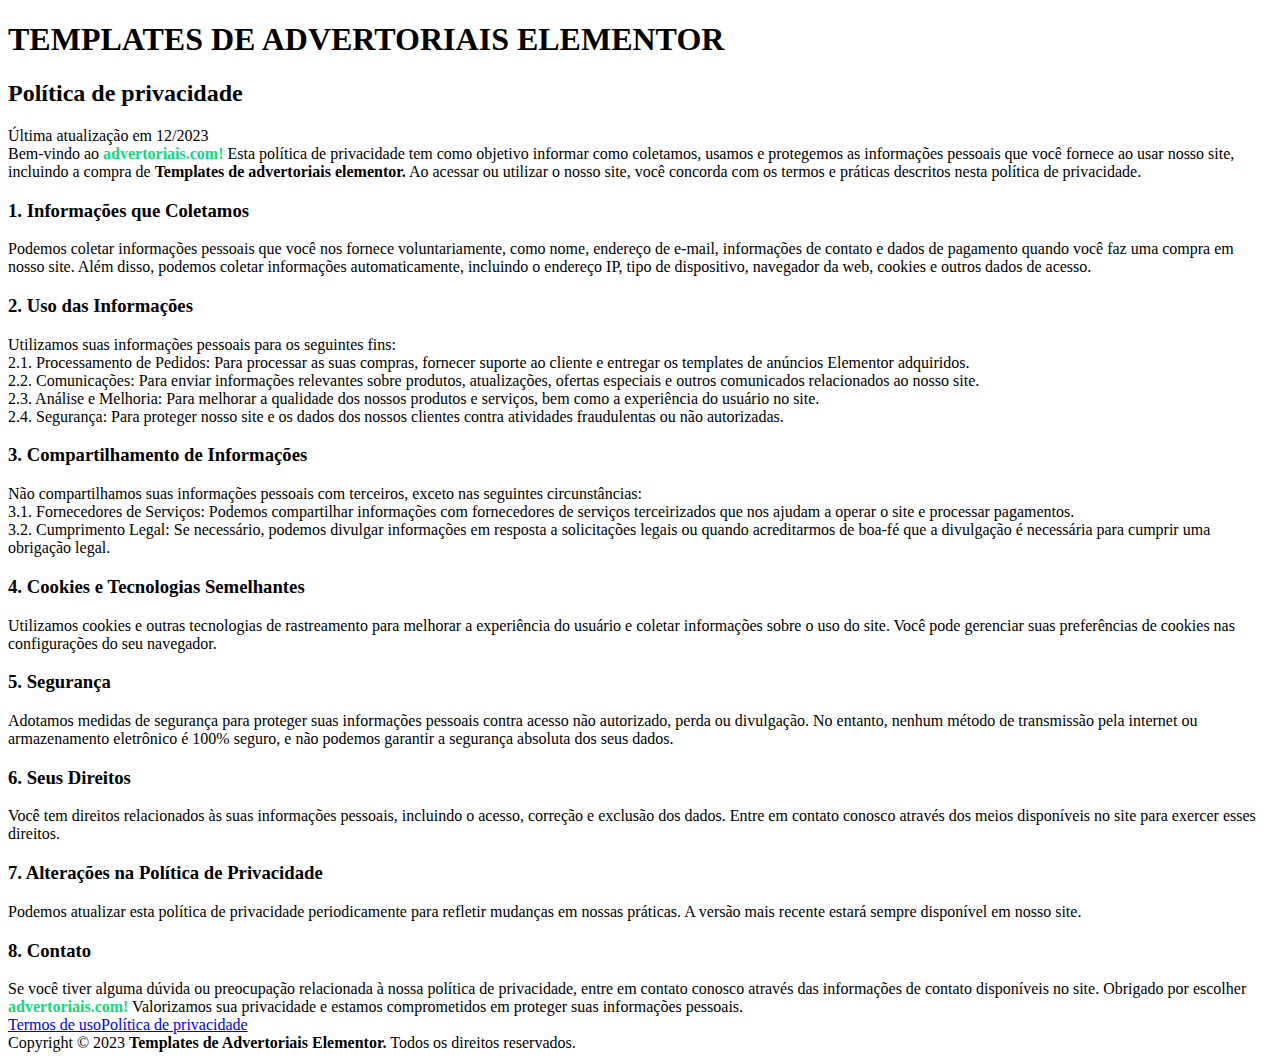
==== politica-de-privacidade/index.html @ 4e5a2713 "Add files via upload" ====
<!DOCTYPE html><html lang="pt-br"><head><meta charset="UTF-8"><meta name="viewport" content="width=device-width, initial-scale=1.0"><title>Política de privacidade - Templates de Advertoriais Elementor</title><link rel="stylesheet" href="/css/style-min.css" class="css"><link rel="preconnect" href="https://fonts.googleapis.com"><link rel="preconnect" href="https://fonts.gstatic.com" crossorigin><link href="https://fonts.googleapis.com/css2?family=Lato:wght@400;700;900&family=Montserrat:wght@400;700&family=Oswald:wght@400;700&display=swap" rel="stylesheet"><meta name="viewport" content="width=device-width, initial-scale=1"></head><body><header><section class="top-bar"><h1 class="top-bar-title" id="title-termos-politica">TEMPLATES DE ADVERTORIAIS ELEMENTOR</h1></section><section class="container" loading="lazy"><h2 class="headline">Política de privacidade</h2></section></header><section class="container container-termos-politica" loading="lazy"><section class="conteudo conteudo-termos-politica"><div class="resposta" style="padding: 0px;">Última atualização em 12/2023</div><div class="resposta resposta-termos-politica">Bem-vindo ao <a href="/" style="text-decoration: none; color: #0FDA7F;"><strong>advertoriais.com!</a></strong> Esta política de privacidade tem como objetivo informar como coletamos, usamos e protegemos as informações pessoais que você fornece ao usar nosso site, incluindo a compra de <strong>Templates de advertoriais elementor.</strong> Ao acessar ou utilizar o nosso site, você concorda com os termos e práticas descritos nesta política de privacidade.</div><h3 class="pergunta pergunta-termos-politica">1. Informações que Coletamos</h3><div class="resposta resposta-termos-politica">Podemos coletar informações pessoais que você nos fornece voluntariamente, como nome, endereço de e-mail, informações de contato e dados de pagamento quando você faz uma compra em nosso site. Além disso, podemos coletar informações automaticamente, incluindo o endereço IP, tipo de dispositivo, navegador da web, cookies e outros dados de acesso.</div><h3 class="pergunta pergunta-termos-politica">2. Uso das Informações</h3><div class="resposta resposta-termos-politica">Utilizamos suas informações pessoais para os seguintes fins:<br />2.1. Processamento de Pedidos: Para processar as suas compras, fornecer suporte ao cliente e entregar os templates de anúncios Elementor adquiridos.<br />2.2. Comunicações: Para enviar informações relevantes sobre produtos, atualizações, ofertas especiais e outros comunicados relacionados ao nosso site.<br />2.3. Análise e Melhoria: Para melhorar a qualidade dos nossos produtos e serviços, bem como a experiência do usuário no site.<br />2.4. Segurança: Para proteger nosso site e os dados dos nossos clientes contra atividades fraudulentas ou não autorizadas.</div><h3 class="pergunta pergunta-termos-politica">3. Compartilhamento de Informações</h3><div class="resposta resposta-termos-politica">Não compartilhamos suas informações pessoais com terceiros, exceto nas seguintes circunstâncias:<br />3.1. Fornecedores de Serviços: Podemos compartilhar informações com fornecedores de serviços terceirizados que nos ajudam a operar o site e processar pagamentos.<br />3.2. Cumprimento Legal: Se necessário, podemos divulgar informações em resposta a solicitações legais ou quando acreditarmos de boa-fé que a divulgação é necessária para cumprir uma obrigação legal.</div><h3 class="pergunta pergunta-termos-politica">4. Cookies e Tecnologias Semelhantes</h3><div class="resposta resposta-termos-politica">Utilizamos cookies e outras tecnologias de rastreamento para melhorar a experiência do usuário e coletar informações sobre o uso do site. Você pode gerenciar suas preferências de cookies nas configurações do seu navegador.</div><h3 class="pergunta pergunta-termos-politica">5. Segurança</h3><div class="resposta resposta-termos-politica">Adotamos medidas de segurança para proteger suas informações pessoais contra acesso não autorizado, perda ou divulgação. No entanto, nenhum método de transmissão pela internet ou armazenamento eletrônico é 100% seguro, e não podemos garantir a segurança absoluta dos seus dados.</div><h3 class="pergunta pergunta-termos-politica">6. Seus Direitos</h3><div class="resposta resposta-termos-politica">Você tem direitos relacionados às suas informações pessoais, incluindo o acesso, correção e exclusão dos dados. Entre em contato conosco através dos meios disponíveis no site para exercer esses direitos.</div><h3 class="pergunta pergunta-termos-politica">7. Alterações na Política de Privacidade</h3><div class="resposta resposta-termos-politica">Podemos atualizar esta política de privacidade periodicamente para refletir mudanças em nossas práticas. A versão mais recente estará sempre disponível em nosso site.</div><h3 class="pergunta pergunta-termos-politica">8. Contato</h3><div class="resposta resposta-termos-politica">Se você tiver alguma dúvida ou preocupação relacionada à nossa política de privacidade, entre em contato conosco através das informações de contato disponíveis no site. Obrigado por escolher <a href="/" style="text-decoration: none; color:#0FDA7F;"><strong>advertoriais.com!</a></strong> Valorizamos sua privacidade e estamos comprometidos em proteger suas informações pessoais.</div></section></section></section><footer class="container rodape" loading="lazy"><nav class="rodape-menu"><a href="/termos-de-uso" class="rodape-item-menu">Termos de uso</a><a href="/politica-de-privacidade" class="rodape-item-menu">Política de privacidade</a></nav><section class="direitos">Copyright &copy; 2023 <strong>Templates de Advertoriais Elementor.</strong> Todos os direitos reservados.</section></footer></body></html>
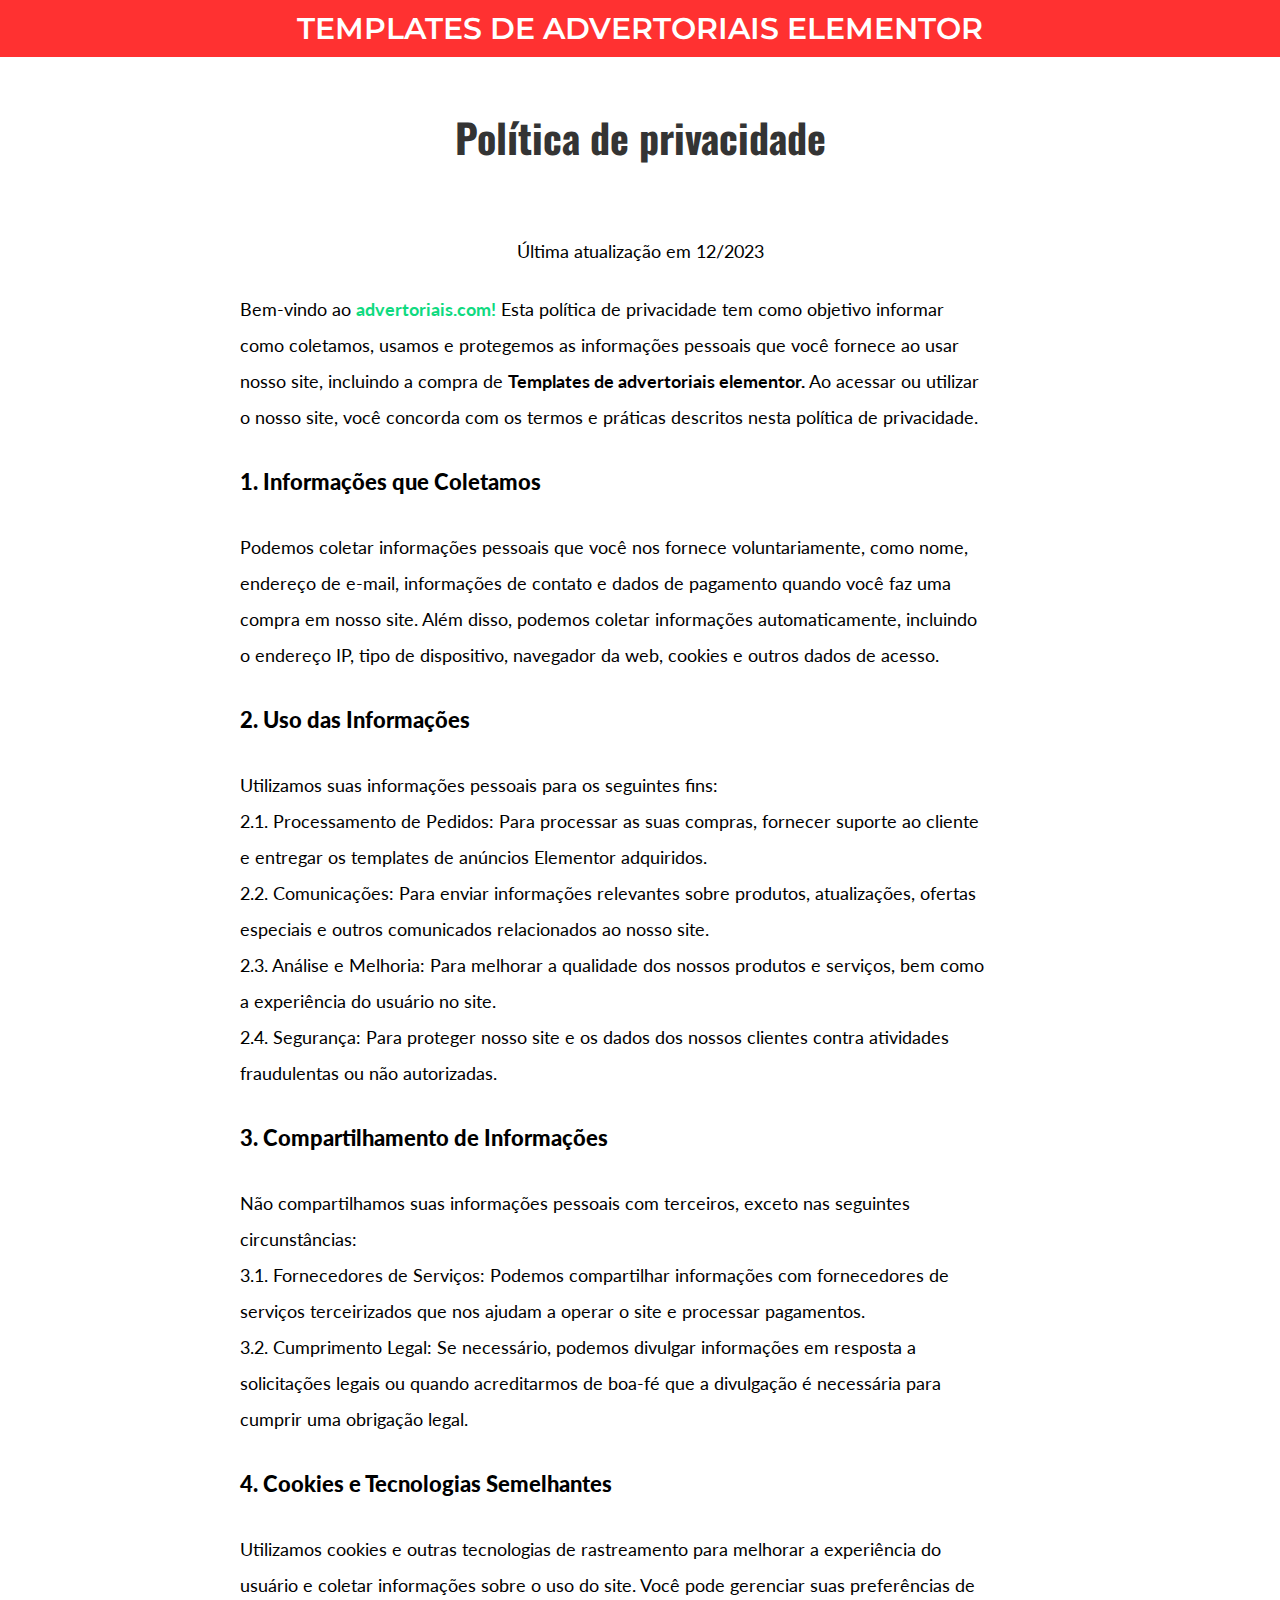
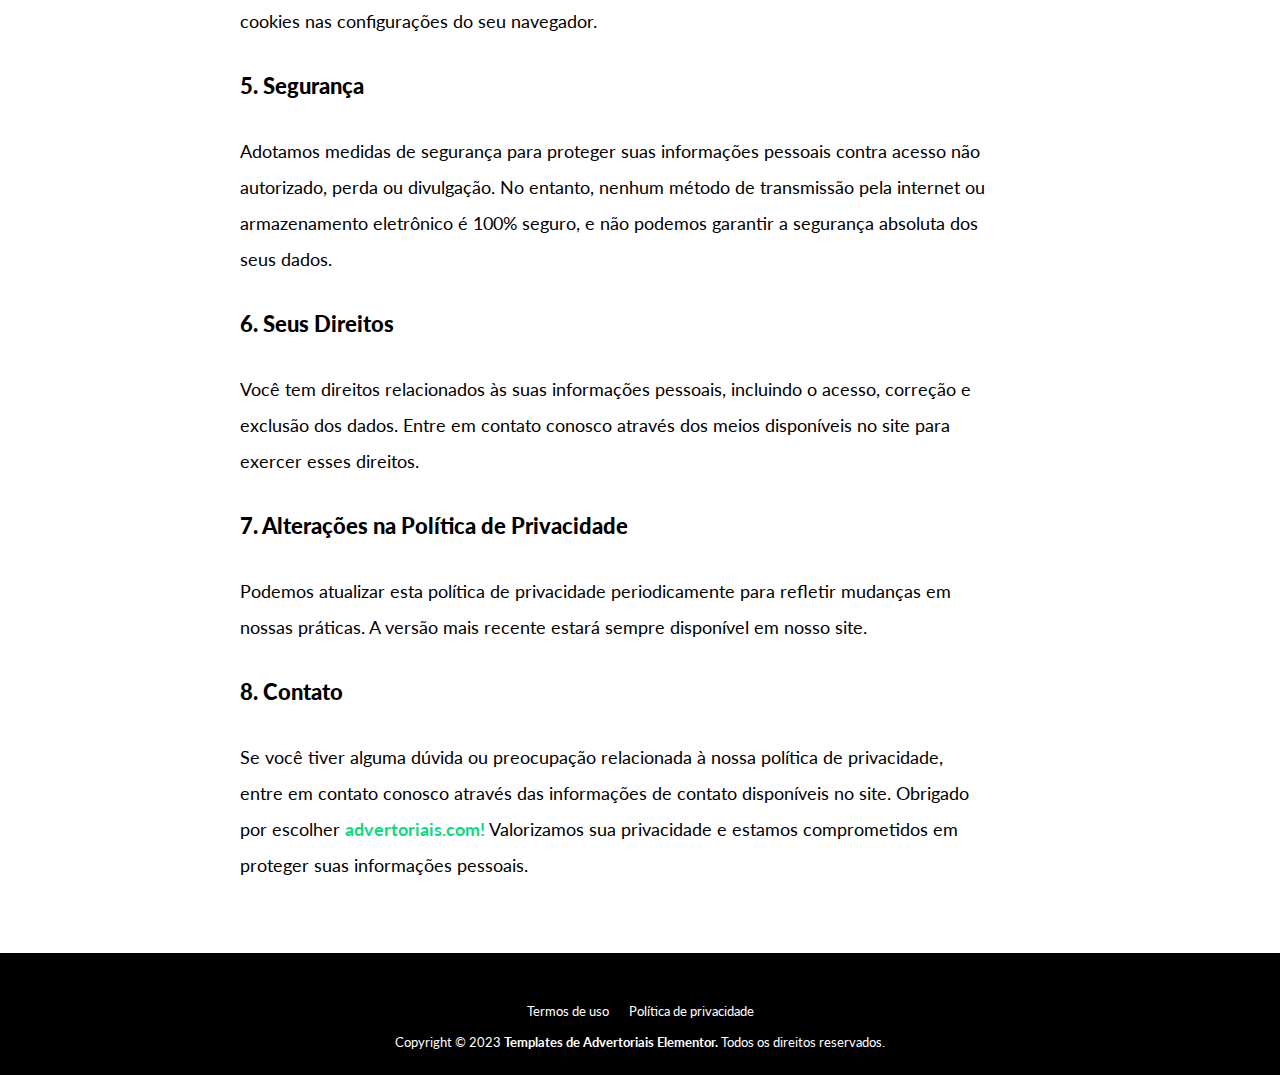
==== commit 0cd16d5a: "Correção do caminho do arquivo CSS" ====
--- a/politica-de-privacidade/index.html
+++ b/politica-de-privacidade/index.html
@@ -1 +1 @@
-<!DOCTYPE html><html lang="pt-br"><head><meta charset="UTF-8"><meta name="viewport" content="width=device-width, initial-scale=1.0"><title>Política de privacidade - Templates de Advertoriais Elementor</title><link rel="stylesheet" href="/css/style-min.css" class="css"><link rel="preconnect" href="https://fonts.googleapis.com"><link rel="preconnect" href="https://fonts.gstatic.com" crossorigin><link href="https://fonts.googleapis.com/css2?family=Lato:wght@400;700;900&family=Montserrat:wght@400;700&family=Oswald:wght@400;700&display=swap" rel="stylesheet"><meta name="viewport" content="width=device-width, initial-scale=1"></head><body><header><section class="top-bar"><h1 class="top-bar-title" id="title-termos-politica">TEMPLATES DE ADVERTORIAIS ELEMENTOR</h1></section><section class="container" loading="lazy"><h2 class="headline">Política de privacidade</h2></section></header><section class="container container-termos-politica" loading="lazy"><section class="conteudo conteudo-termos-politica"><div class="resposta" style="padding: 0px;">Última atualização em 12/2023</div><div class="resposta resposta-termos-politica">Bem-vindo ao <a href="/" style="text-decoration: none; color: #0FDA7F;"><strong>advertoriais.com!</a></strong> Esta política de privacidade tem como objetivo informar como coletamos, usamos e protegemos as informações pessoais que você fornece ao usar nosso site, incluindo a compra de <strong>Templates de advertoriais elementor.</strong> Ao acessar ou utilizar o nosso site, você concorda com os termos e práticas descritos nesta política de privacidade.</div><h3 class="pergunta pergunta-termos-politica">1. Informações que Coletamos</h3><div class="resposta resposta-termos-politica">Podemos coletar informações pessoais que você nos fornece voluntariamente, como nome, endereço de e-mail, informações de contato e dados de pagamento quando você faz uma compra em nosso site. Além disso, podemos coletar informações automaticamente, incluindo o endereço IP, tipo de dispositivo, navegador da web, cookies e outros dados de acesso.</div><h3 class="pergunta pergunta-termos-politica">2. Uso das Informações</h3><div class="resposta resposta-termos-politica">Utilizamos suas informações pessoais para os seguintes fins:<br />2.1. Processamento de Pedidos: Para processar as suas compras, fornecer suporte ao cliente e entregar os templates de anúncios Elementor adquiridos.<br />2.2. Comunicações: Para enviar informações relevantes sobre produtos, atualizações, ofertas especiais e outros comunicados relacionados ao nosso site.<br />2.3. Análise e Melhoria: Para melhorar a qualidade dos nossos produtos e serviços, bem como a experiência do usuário no site.<br />2.4. Segurança: Para proteger nosso site e os dados dos nossos clientes contra atividades fraudulentas ou não autorizadas.</div><h3 class="pergunta pergunta-termos-politica">3. Compartilhamento de Informações</h3><div class="resposta resposta-termos-politica">Não compartilhamos suas informações pessoais com terceiros, exceto nas seguintes circunstâncias:<br />3.1. Fornecedores de Serviços: Podemos compartilhar informações com fornecedores de serviços terceirizados que nos ajudam a operar o site e processar pagamentos.<br />3.2. Cumprimento Legal: Se necessário, podemos divulgar informações em resposta a solicitações legais ou quando acreditarmos de boa-fé que a divulgação é necessária para cumprir uma obrigação legal.</div><h3 class="pergunta pergunta-termos-politica">4. Cookies e Tecnologias Semelhantes</h3><div class="resposta resposta-termos-politica">Utilizamos cookies e outras tecnologias de rastreamento para melhorar a experiência do usuário e coletar informações sobre o uso do site. Você pode gerenciar suas preferências de cookies nas configurações do seu navegador.</div><h3 class="pergunta pergunta-termos-politica">5. Segurança</h3><div class="resposta resposta-termos-politica">Adotamos medidas de segurança para proteger suas informações pessoais contra acesso não autorizado, perda ou divulgação. No entanto, nenhum método de transmissão pela internet ou armazenamento eletrônico é 100% seguro, e não podemos garantir a segurança absoluta dos seus dados.</div><h3 class="pergunta pergunta-termos-politica">6. Seus Direitos</h3><div class="resposta resposta-termos-politica">Você tem direitos relacionados às suas informações pessoais, incluindo o acesso, correção e exclusão dos dados. Entre em contato conosco através dos meios disponíveis no site para exercer esses direitos.</div><h3 class="pergunta pergunta-termos-politica">7. Alterações na Política de Privacidade</h3><div class="resposta resposta-termos-politica">Podemos atualizar esta política de privacidade periodicamente para refletir mudanças em nossas práticas. A versão mais recente estará sempre disponível em nosso site.</div><h3 class="pergunta pergunta-termos-politica">8. Contato</h3><div class="resposta resposta-termos-politica">Se você tiver alguma dúvida ou preocupação relacionada à nossa política de privacidade, entre em contato conosco através das informações de contato disponíveis no site. Obrigado por escolher <a href="/" style="text-decoration: none; color:#0FDA7F;"><strong>advertoriais.com!</a></strong> Valorizamos sua privacidade e estamos comprometidos em proteger suas informações pessoais.</div></section></section></section><footer class="container rodape" loading="lazy"><nav class="rodape-menu"><a href="/termos-de-uso" class="rodape-item-menu">Termos de uso</a><a href="/politica-de-privacidade" class="rodape-item-menu">Política de privacidade</a></nav><section class="direitos">Copyright &copy; 2023 <strong>Templates de Advertoriais Elementor.</strong> Todos os direitos reservados.</section></footer></body></html>
+<!DOCTYPE html><html lang="pt-br"><head><meta charset="UTF-8"><meta name="viewport" content="width=device-width, initial-scale=1.0"><title>Política de privacidade - Templates de Advertoriais Elementor</title><link rel="stylesheet" href="/css/style.css" class="css"><link rel="preconnect" href="https://fonts.googleapis.com"><link rel="preconnect" href="https://fonts.gstatic.com" crossorigin><link href="https://fonts.googleapis.com/css2?family=Lato:wght@400;700;900&family=Montserrat:wght@400;700&family=Oswald:wght@400;700&display=swap" rel="stylesheet"><meta name="viewport" content="width=device-width, initial-scale=1"></head><body><header><section class="top-bar"><h1 class="top-bar-title" id="title-termos-politica">TEMPLATES DE ADVERTORIAIS ELEMENTOR</h1></section><section class="container" loading="lazy"><h2 class="headline">Política de privacidade</h2></section></header><section class="container container-termos-politica" loading="lazy"><section class="conteudo conteudo-termos-politica"><div class="resposta" style="padding: 0px;">Última atualização em 12/2023</div><div class="resposta resposta-termos-politica">Bem-vindo ao <a href="/" style="text-decoration: none; color: #0FDA7F;"><strong>advertoriais.com!</a></strong> Esta política de privacidade tem como objetivo informar como coletamos, usamos e protegemos as informações pessoais que você fornece ao usar nosso site, incluindo a compra de <strong>Templates de advertoriais elementor.</strong> Ao acessar ou utilizar o nosso site, você concorda com os termos e práticas descritos nesta política de privacidade.</div><h3 class="pergunta pergunta-termos-politica">1. Informações que Coletamos</h3><div class="resposta resposta-termos-politica">Podemos coletar informações pessoais que você nos fornece voluntariamente, como nome, endereço de e-mail, informações de contato e dados de pagamento quando você faz uma compra em nosso site. Além disso, podemos coletar informações automaticamente, incluindo o endereço IP, tipo de dispositivo, navegador da web, cookies e outros dados de acesso.</div><h3 class="pergunta pergunta-termos-politica">2. Uso das Informações</h3><div class="resposta resposta-termos-politica">Utilizamos suas informações pessoais para os seguintes fins:<br />2.1. Processamento de Pedidos: Para processar as suas compras, fornecer suporte ao cliente e entregar os templates de anúncios Elementor adquiridos.<br />2.2. Comunicações: Para enviar informações relevantes sobre produtos, atualizações, ofertas especiais e outros comunicados relacionados ao nosso site.<br />2.3. Análise e Melhoria: Para melhorar a qualidade dos nossos produtos e serviços, bem como a experiência do usuário no site.<br />2.4. Segurança: Para proteger nosso site e os dados dos nossos clientes contra atividades fraudulentas ou não autorizadas.</div><h3 class="pergunta pergunta-termos-politica">3. Compartilhamento de Informações</h3><div class="resposta resposta-termos-politica">Não compartilhamos suas informações pessoais com terceiros, exceto nas seguintes circunstâncias:<br />3.1. Fornecedores de Serviços: Podemos compartilhar informações com fornecedores de serviços terceirizados que nos ajudam a operar o site e processar pagamentos.<br />3.2. Cumprimento Legal: Se necessário, podemos divulgar informações em resposta a solicitações legais ou quando acreditarmos de boa-fé que a divulgação é necessária para cumprir uma obrigação legal.</div><h3 class="pergunta pergunta-termos-politica">4. Cookies e Tecnologias Semelhantes</h3><div class="resposta resposta-termos-politica">Utilizamos cookies e outras tecnologias de rastreamento para melhorar a experiência do usuário e coletar informações sobre o uso do site. Você pode gerenciar suas preferências de cookies nas configurações do seu navegador.</div><h3 class="pergunta pergunta-termos-politica">5. Segurança</h3><div class="resposta resposta-termos-politica">Adotamos medidas de segurança para proteger suas informações pessoais contra acesso não autorizado, perda ou divulgação. No entanto, nenhum método de transmissão pela internet ou armazenamento eletrônico é 100% seguro, e não podemos garantir a segurança absoluta dos seus dados.</div><h3 class="pergunta pergunta-termos-politica">6. Seus Direitos</h3><div class="resposta resposta-termos-politica">Você tem direitos relacionados às suas informações pessoais, incluindo o acesso, correção e exclusão dos dados. Entre em contato conosco através dos meios disponíveis no site para exercer esses direitos.</div><h3 class="pergunta pergunta-termos-politica">7. Alterações na Política de Privacidade</h3><div class="resposta resposta-termos-politica">Podemos atualizar esta política de privacidade periodicamente para refletir mudanças em nossas práticas. A versão mais recente estará sempre disponível em nosso site.</div><h3 class="pergunta pergunta-termos-politica">8. Contato</h3><div class="resposta resposta-termos-politica">Se você tiver alguma dúvida ou preocupação relacionada à nossa política de privacidade, entre em contato conosco através das informações de contato disponíveis no site. Obrigado por escolher <a href="/" style="text-decoration: none; color:#0FDA7F;"><strong>advertoriais.com!</a></strong> Valorizamos sua privacidade e estamos comprometidos em proteger suas informações pessoais.</div></section></section></section><footer class="container rodape" loading="lazy"><nav class="rodape-menu"><a href="/termos-de-uso" class="rodape-item-menu">Termos de uso</a><a href="/politica-de-privacidade" class="rodape-item-menu">Política de privacidade</a></nav><section class="direitos">Copyright &copy; 2023 <strong>Templates de Advertoriais Elementor.</strong> Todos os direitos reservados.</section></footer></body></html>
--- a/css/style.css
+++ b/css/style.css
@@ -0,0 +1 @@
+*{margin:0;padding:0;border:0}img{max-width:100%}.top-bar{background-color:#FF3131;display:block}.top-bar-title{text-align:center;color:white;padding:10px 10px;font-family:'Montserrat',sans-serif;font-weight:600;font-size:30px}.container{padding:50px 20px;display:flex;flex-direction:column;align-items:center}.headline{display:block;text-align:center;font-size:40px;font-weight:700;font-family:'Oswald',sans-serif;color:#343434}#sub-headline{color:#FF3131}.frame-video{background-color:#E6E6E6;max-width:900px;margin:25px 25px;padding:0px 7px 7px 7px;border-radius:7px}.video-adv{display:flex;justify-content:center;align-items:center;max-width:100%;border-radius:5px}.top-buttons{display:flex;justify-content:left;align-items:center}.circle{width:12px;height:12px;border-radius:100%;margin:15px 5px}#circle-1{background-color:#FF5F56}#circle-2{background-color:#FFBD2E}#circle-3{background-color:#27C93F}.cta-text{display:block;text-align:center;max-width:700px;font-family:'Lato',sans-serif;font-size:28px;font-weight:400;line-height:1.4em;color:#333}.btn-container{padding:30px 30px}.btn{font-family:'Montserrat',sans-serif;font-size:30px;font-weight:700;text-decoration:none;color:#FFF;padding:14px 30px;background-color:#04C01E;border-bottom:4px solid #047F15;border-radius:4px}.btn:hover{background-color:#03E922;border-color:#069a1a}.cta-btn{font-family:'Lato',sans-serif;font-size:14px;font-weight:700;color:#444;line-height:1.4em;padding:10px;text-align:center}#lista-container{background-color:#000}.conteudo{max-width:900px;display:flex;flex-direction:column;align-items:center;padding:20px 10px}#lista-conteudo{gap:30px}.lista-icones{list-style:none;max-width:700px;display:flex;flex-direction:column;align-items:center;gap:25px;padding:15px 0px}#headline-lista{color:#0FDA7F}.lista-item{display:flex}.item{font-family:'Lato',sans-serif;font-size:18px;font-weight:400;line-height:1.6em;color:#fff;margin-top:-7px}.lista-item::before{content:url('/svg/check.svg');display:inline-block;width:16px;height:16px;margin-right:10px}#cta-final{background-color:#000}#cta-final h3{color:#0FDA7F}#cta-final span{color:#fff}#faq-container{gap:15px}#faq-conteudo{gap:15px;max-width:700px}#faq-headline{color:#0FDA7F}.pergunta{width:100%;font-family:'Lato',sans-serif;font-size:22px;font-weight:900;line-height:1.3em;text-align:left}.resposta{font-family:'Lato',sans-serif;font-size:18px;font-weight:400;line-height:1.6em;padding-right:50px}.rodape{font-family:'Lato',sans-serif;background-color:#000;display:flex;flex-direction:column;gap:15px;padding:50px 50px 25px 50px}.rodape-menu{display:flex;gap:20px}.rodape-item-menu{font-size:13px;color:#fff;text-decoration:none}.direitos{font-size:13px;color:#fff;text-align:center}.top-bar-termos-politica{font-size:30px}.container-termos-politica{padding:0px 50px 50px 50px}.conteudo-termos-politica{max-width:800px;gap:25px}.pergunta-termos-politica{line-height:2em}.resposta-termos-politica{line-height:2em}@media (max-width:767px){.top-bar{font-size:24px}.headline{font-size:30px;line-height:1.3em}.cta-text{font-size:20px;line-height:1.3em}.btn-container{margin:20px auto;padding:10px}.btn{font-size:22px;padding:14px 20px}.item{font-size:16px}.pergunta{font-size:18px}.resposta{font-size:14px;padding-right:0px}.circle{width:7px;height:7px;border-radius:100%;margin:10px 3px}.headline-mobile{font-size:26px}.item{font-size:16px}.cta-btn{font-size:13px;padding:10px 60px}#title-termos-politica{font-size:24px;padding:30px}}@media (min-width:768px) and (max-width:1023px){.resposta{padding-right:0px}}
